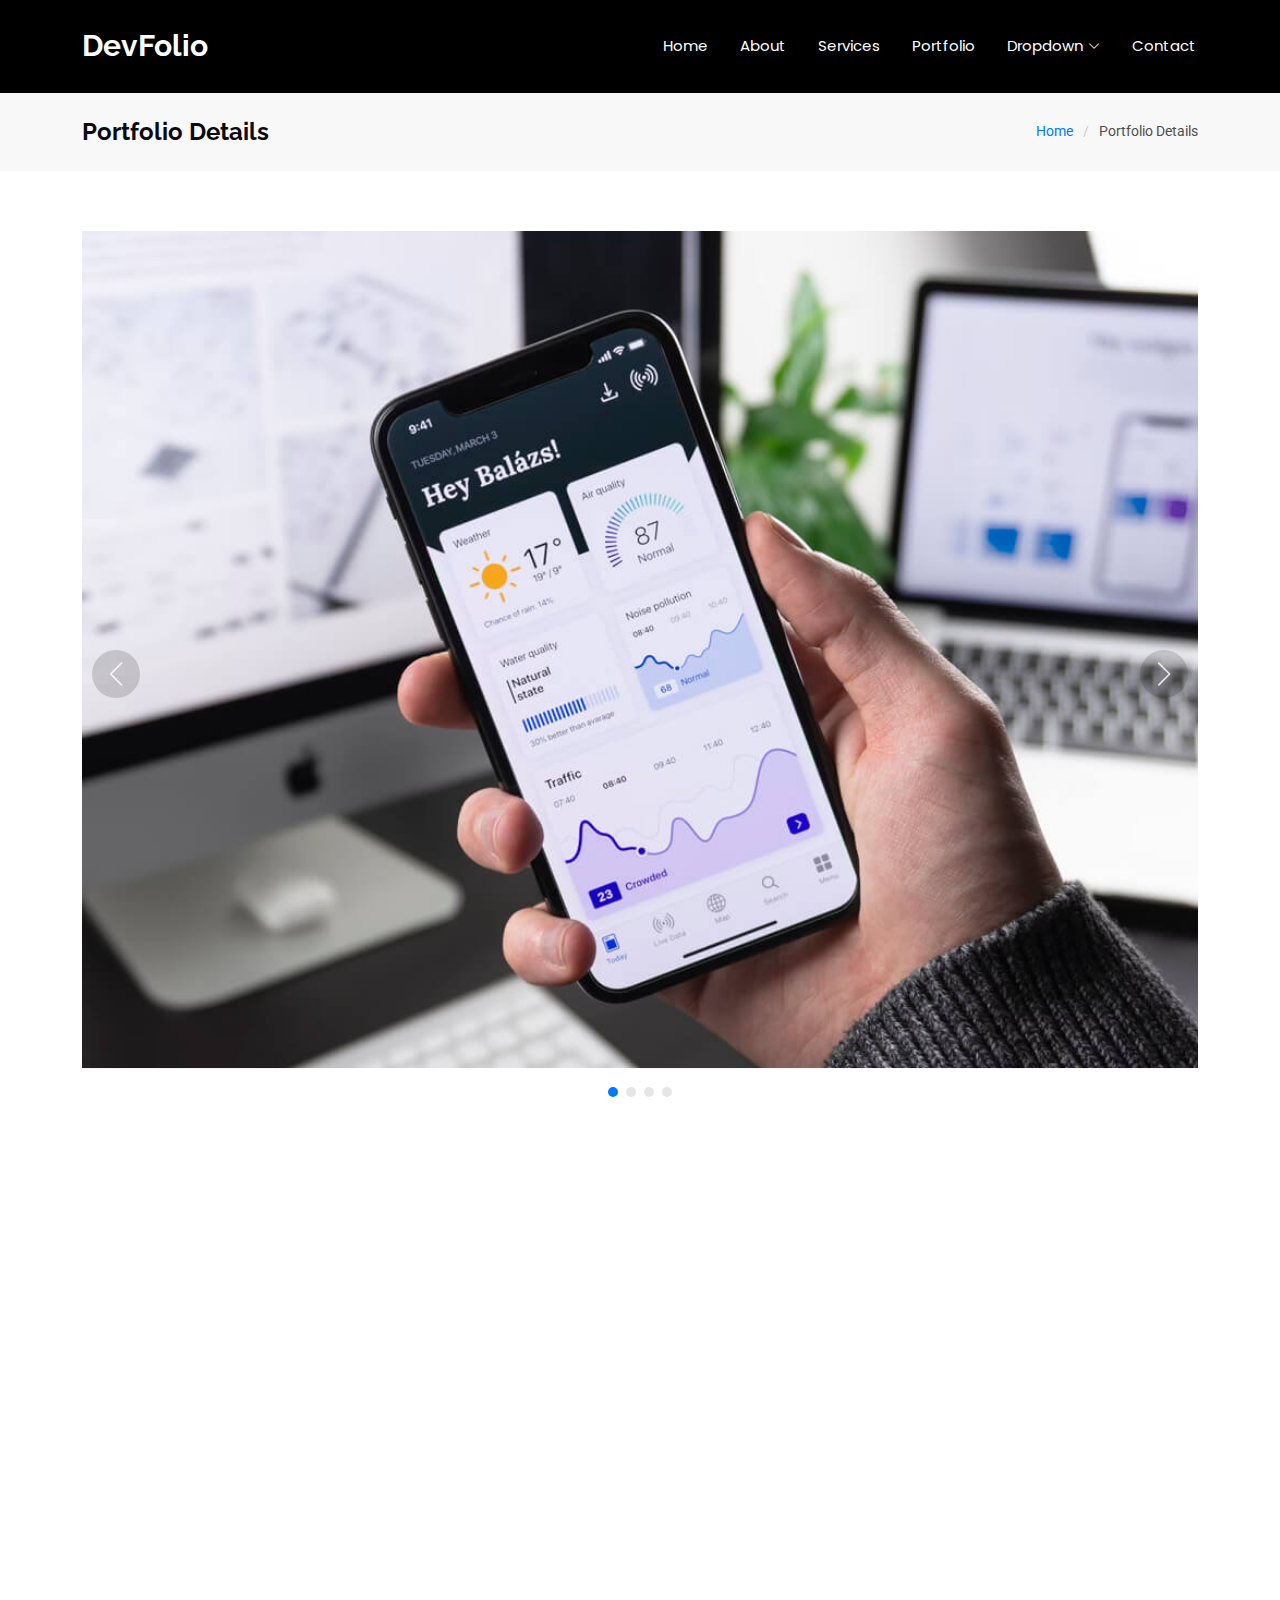
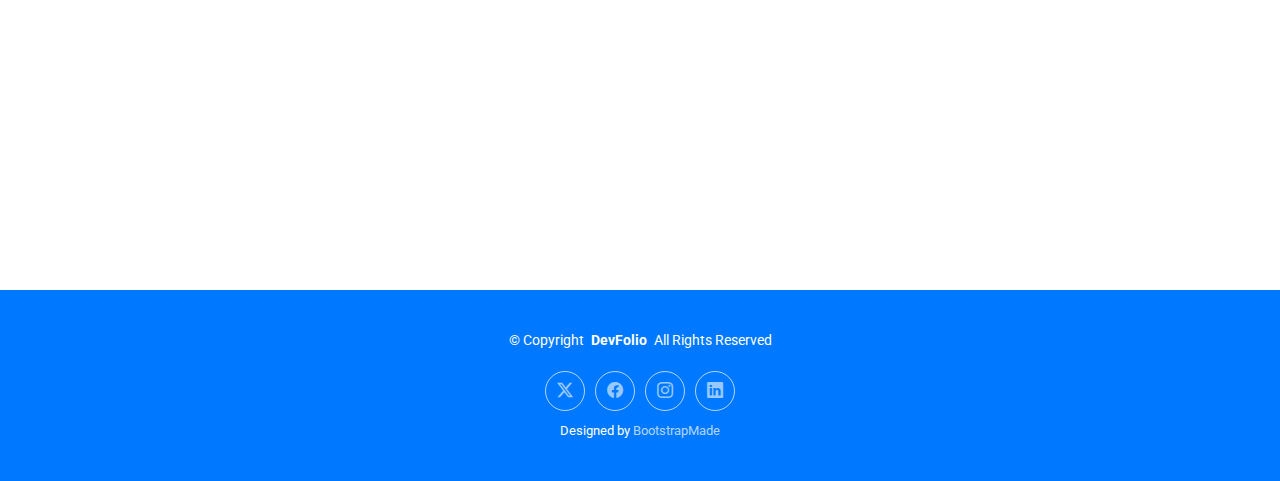
==== portfolio-details.html @ 5a378256 "Initial commit" ====
<!DOCTYPE html>
<html lang="en">

<head>
  <meta charset="utf-8">
  <meta content="width=device-width, initial-scale=1.0" name="viewport">
  <title>Portfolio Details - DevFolio Bootstrap Template</title>
  <meta name="description" content="">
  <meta name="keywords" content="">

  <!-- Favicons -->
  <link href="assets/img/favicon.png" rel="icon">
  <link href="assets/img/apple-touch-icon.png" rel="apple-touch-icon">

  <!-- Fonts -->
  <link href="https://fonts.googleapis.com" rel="preconnect">
  <link href="https://fonts.gstatic.com" rel="preconnect" crossorigin>
  <link href="https://fonts.googleapis.com/css2?family=Roboto:ital,wght@0,100;0,300;0,400;0,500;0,700;0,900;1,100;1,300;1,400;1,500;1,700;1,900&family=Poppins:ital,wght@0,100;0,200;0,300;0,400;0,500;0,600;0,700;0,800;0,900;1,100;1,200;1,300;1,400;1,500;1,600;1,700;1,800;1,900&family=Raleway:ital,wght@0,100;0,200;0,300;0,400;0,500;0,600;0,700;0,800;0,900;1,100;1,200;1,300;1,400;1,500;1,600;1,700;1,800;1,900&display=swap" rel="stylesheet">

  <!-- Vendor CSS Files -->
  <link href="assets/vendor/bootstrap/css/bootstrap.min.css" rel="stylesheet">
  <link href="assets/vendor/bootstrap-icons/bootstrap-icons.css" rel="stylesheet">
  <link href="assets/vendor/aos/aos.css" rel="stylesheet">
  <link href="assets/vendor/glightbox/css/glightbox.min.css" rel="stylesheet">
  <link href="assets/vendor/swiper/swiper-bundle.min.css" rel="stylesheet">

  <!-- Main CSS File -->
  <link href="assets/css/main.css" rel="stylesheet">

  <!-- =======================================================
  * Template Name: DevFolio
  * Template URL: https://bootstrapmade.com/devfolio-bootstrap-portfolio-html-template/
  * Updated: Aug 07 2024 with Bootstrap v5.3.3
  * Author: BootstrapMade.com
  * License: https://bootstrapmade.com/license/
  ======================================================== -->
</head>

<body class="portfolio-details-page">

  <header id="header" class="header d-flex align-items-center sticky-top">
    <div class="container-fluid container-xl position-relative d-flex align-items-center justify-content-between">

      <a href="index.html" class="logo d-flex align-items-center">
        <!-- Uncomment the line below if you also wish to use an image logo -->
        <!-- <img src="assets/img/logo.png" alt=""> -->
        <h1 class="sitename">DevFolio</h1>
      </a>

      <nav id="navmenu" class="navmenu">
        <ul>
          <li><a href="#hero">Home<br></a></li>
          <li><a href="#about">About</a></li>
          <li><a href="#services">Services</a></li>
          <li><a href="#portfolio">Portfolio</a></li>
          <li class="dropdown"><a href="#"><span>Dropdown</span> <i class="bi bi-chevron-down toggle-dropdown"></i></a>
            <ul>
              <li><a href="#">Dropdown 1</a></li>
              <li class="dropdown"><a href="#"><span>Deep Dropdown</span> <i class="bi bi-chevron-down toggle-dropdown"></i></a>
                <ul>
                  <li><a href="#">Deep Dropdown 1</a></li>
                  <li><a href="#">Deep Dropdown 2</a></li>
                  <li><a href="#">Deep Dropdown 3</a></li>
                  <li><a href="#">Deep Dropdown 4</a></li>
                  <li><a href="#">Deep Dropdown 5</a></li>
                </ul>
              </li>
              <li><a href="#">Dropdown 2</a></li>
              <li><a href="#">Dropdown 3</a></li>
              <li><a href="#">Dropdown 4</a></li>
            </ul>
          </li>
          <li><a href="#contact">Contact</a></li>
        </ul>
        <i class="mobile-nav-toggle d-xl-none bi bi-list"></i>
      </nav>

    </div>
  </header>

  <main class="main">

    <!-- Page Title -->
    <div class="page-title" data-aos="fade">
      <div class="container d-lg-flex justify-content-between align-items-center">
        <h1 class="mb-2 mb-lg-0">Portfolio Details</h1>
        <nav class="breadcrumbs">
          <ol>
            <li><a href="index.html">Home</a></li>
            <li class="current">Portfolio Details</li>
          </ol>
        </nav>
      </div>
    </div><!-- End Page Title -->

    <!-- Portfolio Details Section -->
    <section id="portfolio-details" class="portfolio-details section">

      <div class="container" data-aos="fade-up">

        <div class="portfolio-details-slider swiper init-swiper">
          <script type="application/json" class="swiper-config">
            {
              "loop": true,
              "speed": 600,
              "autoplay": {
                "delay": 5000
              },
              "slidesPerView": "auto",
              "navigation": {
                "nextEl": ".swiper-button-next",
                "prevEl": ".swiper-button-prev"
              },
              "pagination": {
                "el": ".swiper-pagination",
                "type": "bullets",
                "clickable": true
              }
            }
          </script>
          <div class="swiper-wrapper align-items-center">

            <div class="swiper-slide">
              <img src="assets/img/portfolio/app-1.jpg" alt="">
            </div>

            <div class="swiper-slide">
              <img src="assets/img/portfolio/product-1.jpg" alt="">
            </div>

            <div class="swiper-slide">
              <img src="assets/img/portfolio/branding-1.jpg" alt="">
            </div>

            <div class="swiper-slide">
              <img src="assets/img/portfolio/books-1.jpg" alt="">
            </div>

          </div>
          <div class="swiper-button-prev"></div>
          <div class="swiper-button-next"></div>
          <div class="swiper-pagination"></div>
        </div>

        <div class="row justify-content-between gy-4 mt-4">

          <div class="col-lg-8" data-aos="fade-up">
            <div class="portfolio-description">
              <h2>This is an example of portfolio details</h2>
              <p>
                Autem ipsum nam porro corporis rerum. Quis eos dolorem eos itaque inventore commodi labore quia quia. Exercitationem repudiandae officiis neque suscipit non officia eaque itaque enim. Voluptatem officia accusantium nesciunt est omnis tempora consectetur dignissimos. Sequi nulla at esse enim cum deserunt eius.
              </p>
              <p>
                Amet consequatur qui dolore veniam voluptatem voluptatem sit. Non aspernatur atque natus ut cum nam et. Praesentium error dolores rerum minus sequi quia veritatis eum. Eos et doloribus doloremque nesciunt molestiae laboriosam.
              </p>

              <div class="testimonial-item">
                <p>
                  <i class="bi bi-quote quote-icon-left"></i>
                  <span>Export tempor illum tamen malis malis eram quae irure esse labore quem cillum quid cillum eram malis quorum velit fore eram velit sunt aliqua noster fugiat irure amet legam anim culpa.</span>
                  <i class="bi bi-quote quote-icon-right"></i>
                </p>
                <div>
                  <img src="assets/img/testimonials/testimonials-2.jpg" class="testimonial-img" alt="">
                  <h3>Sara Wilsson</h3>
                  <h4>Designer</h4>
                </div>
              </div>

              <p>
                Impedit ipsum quae et aliquid doloribus et voluptatem quasi. Perspiciatis occaecati earum et magnam animi. Quibusdam non qui ea vitae suscipit vitae sunt. Repudiandae incidunt cumque minus deserunt assumenda tempore. Delectus voluptas necessitatibus est.
              </p>

              <p>
                Sunt voluptatum sapiente facilis quo odio aut ipsum repellat debitis. Molestiae et autem libero. Explicabo et quod necessitatibus similique quis dolor eum. Numquam eaque praesentium rem et qui nesciunt.
              </p>

            </div>
          </div>

          <div class="col-lg-3" data-aos="fade-up" data-aos-delay="100">
            <div class="portfolio-info">
              <h3>Project information</h3>
              <ul>
                <li><strong>Category</strong> Web design</li>
                <li><strong>Client</strong> ASU Company</li>
                <li><strong>Project date</strong> 01 March, 2020</li>
                <li><strong>Project URL</strong> <a href="#">www.example.com</a></li>
                <li><a href="#" class="btn-visit align-self-start">Visit Website</a></li>
              </ul>
            </div>
          </div>

        </div>

      </div>

    </section><!-- /Portfolio Details Section -->

  </main>

  <footer id="footer" class="footer accent-background">

    <div class="container">
      <div class="copyright text-center ">
        <p>© <span>Copyright</span> <strong class="px-1 sitename">DevFolio</strong> <span>All Rights Reserved</span></p>
      </div>
      <div class="social-links d-flex justify-content-center">
        <a href=""><i class="bi bi-twitter-x"></i></a>
        <a href=""><i class="bi bi-facebook"></i></a>
        <a href=""><i class="bi bi-instagram"></i></a>
        <a href=""><i class="bi bi-linkedin"></i></a>
      </div>
      <div class="credits">
        <!-- All the links in the footer should remain intact. -->
        <!-- You can delete the links only if you've purchased the pro version. -->
        <!-- Licensing information: https://bootstrapmade.com/license/ -->
        <!-- Purchase the pro version with working PHP/AJAX contact form: [buy-url] -->
        Designed by <a href="https://bootstrapmade.com/">BootstrapMade</a>
      </div>
    </div>

  </footer>

  <!-- Scroll Top -->
  <a href="#" id="scroll-top" class="scroll-top d-flex align-items-center justify-content-center"><i class="bi bi-arrow-up-short"></i></a>

  <!-- Preloader -->
  <div id="preloader"></div>

  <!-- Vendor JS Files -->
  <script src="assets/vendor/bootstrap/js/bootstrap.bundle.min.js"></script>
  <script src="assets/vendor/php-email-form/validate.js"></script>
  <script src="assets/vendor/aos/aos.js"></script>
  <script src="assets/vendor/typed.js/typed.umd.js"></script>
  <script src="assets/vendor/waypoints/noframework.waypoints.js"></script>
  <script src="assets/vendor/purecounter/purecounter_vanilla.js"></script>
  <script src="assets/vendor/glightbox/js/glightbox.min.js"></script>
  <script src="assets/vendor/imagesloaded/imagesloaded.pkgd.min.js"></script>
  <script src="assets/vendor/isotope-layout/isotope.pkgd.min.js"></script>
  <script src="assets/vendor/swiper/swiper-bundle.min.js"></script>

  <!-- Main JS File -->
  <script src="assets/js/main.js"></script>

</body>

</html>
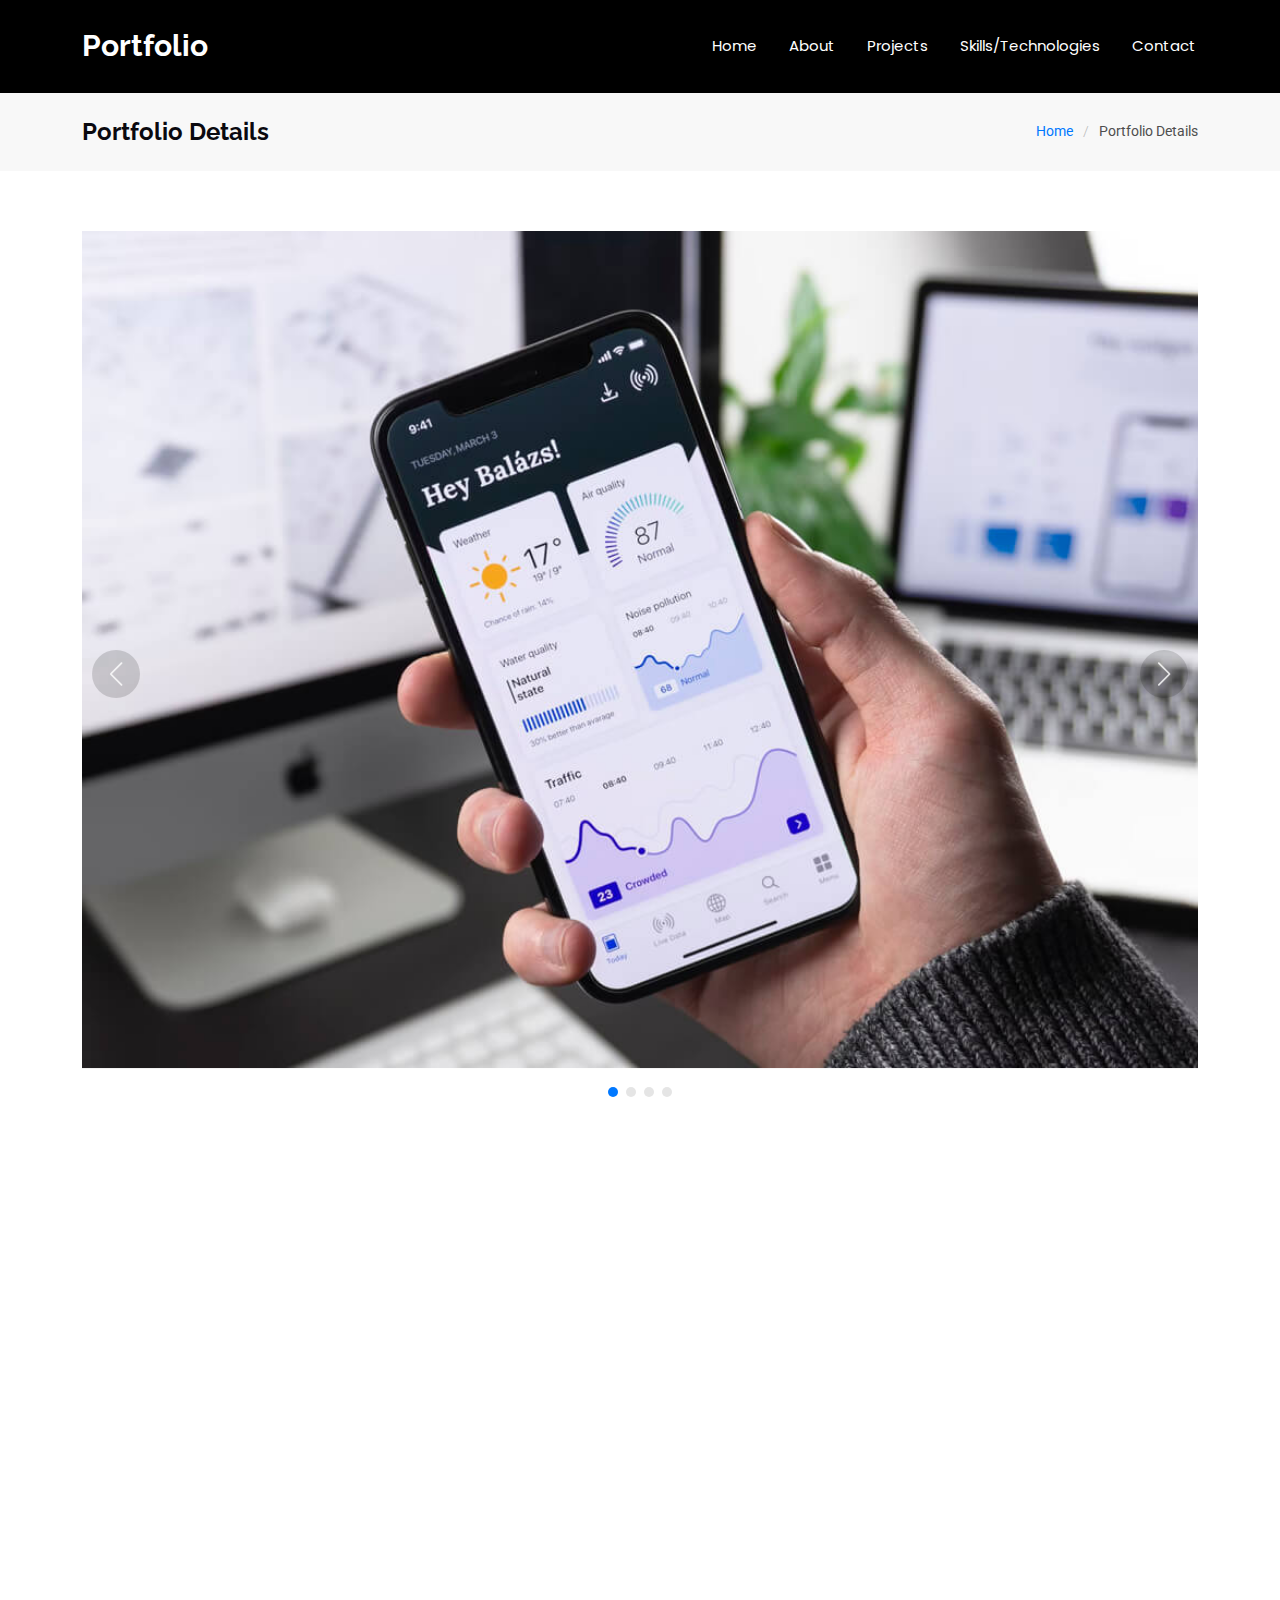
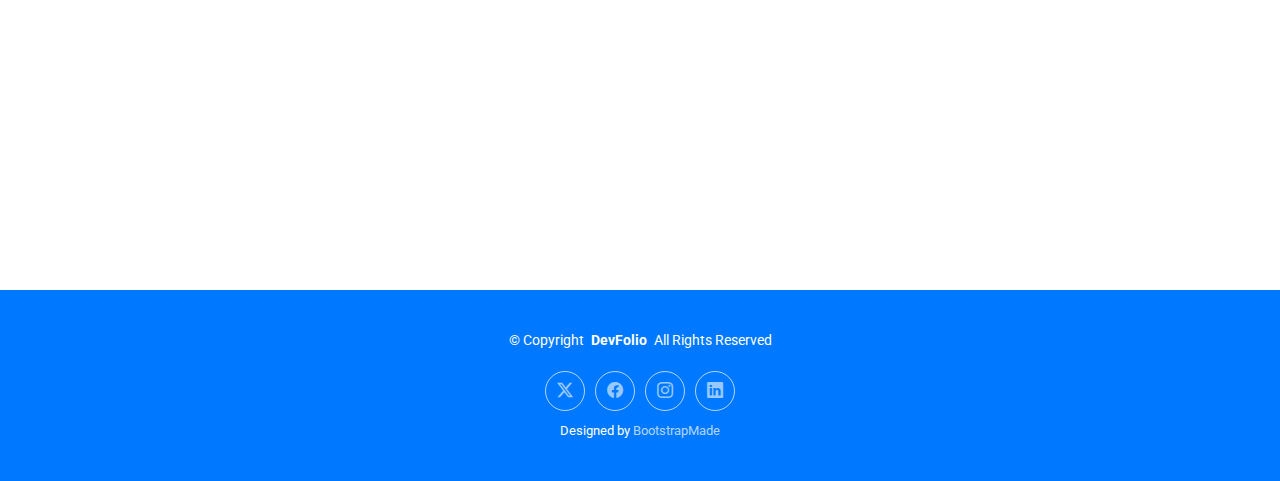
==== commit affcf8e5: "Basic info updated" ====
--- a/portfolio-details.html
+++ b/portfolio-details.html
@@ -44,32 +44,15 @@
       <a href="index.html" class="logo d-flex align-items-center">
         <!-- Uncomment the line below if you also wish to use an image logo -->
         <!-- <img src="assets/img/logo.png" alt=""> -->
-        <h1 class="sitename">DevFolio</h1>
+        <h1 class="sitename">Portfolio</h1>
       </a>
 
       <nav id="navmenu" class="navmenu">
         <ul>
           <li><a href="#hero">Home<br></a></li>
           <li><a href="#about">About</a></li>
-          <li><a href="#services">Services</a></li>
-          <li><a href="#portfolio">Portfolio</a></li>
-          <li class="dropdown"><a href="#"><span>Dropdown</span> <i class="bi bi-chevron-down toggle-dropdown"></i></a>
-            <ul>
-              <li><a href="#">Dropdown 1</a></li>
-              <li class="dropdown"><a href="#"><span>Deep Dropdown</span> <i class="bi bi-chevron-down toggle-dropdown"></i></a>
-                <ul>
-                  <li><a href="#">Deep Dropdown 1</a></li>
-                  <li><a href="#">Deep Dropdown 2</a></li>
-                  <li><a href="#">Deep Dropdown 3</a></li>
-                  <li><a href="#">Deep Dropdown 4</a></li>
-                  <li><a href="#">Deep Dropdown 5</a></li>
-                </ul>
-              </li>
-              <li><a href="#">Dropdown 2</a></li>
-              <li><a href="#">Dropdown 3</a></li>
-              <li><a href="#">Dropdown 4</a></li>
-            </ul>
-          </li>
+          <li><a href="#services">Projects</a></li>
+          <li><a href="#portfolio">Skills/Technologies</a></li>
           <li><a href="#contact">Contact</a></li>
         </ul>
         <i class="mobile-nav-toggle d-xl-none bi bi-list"></i>
